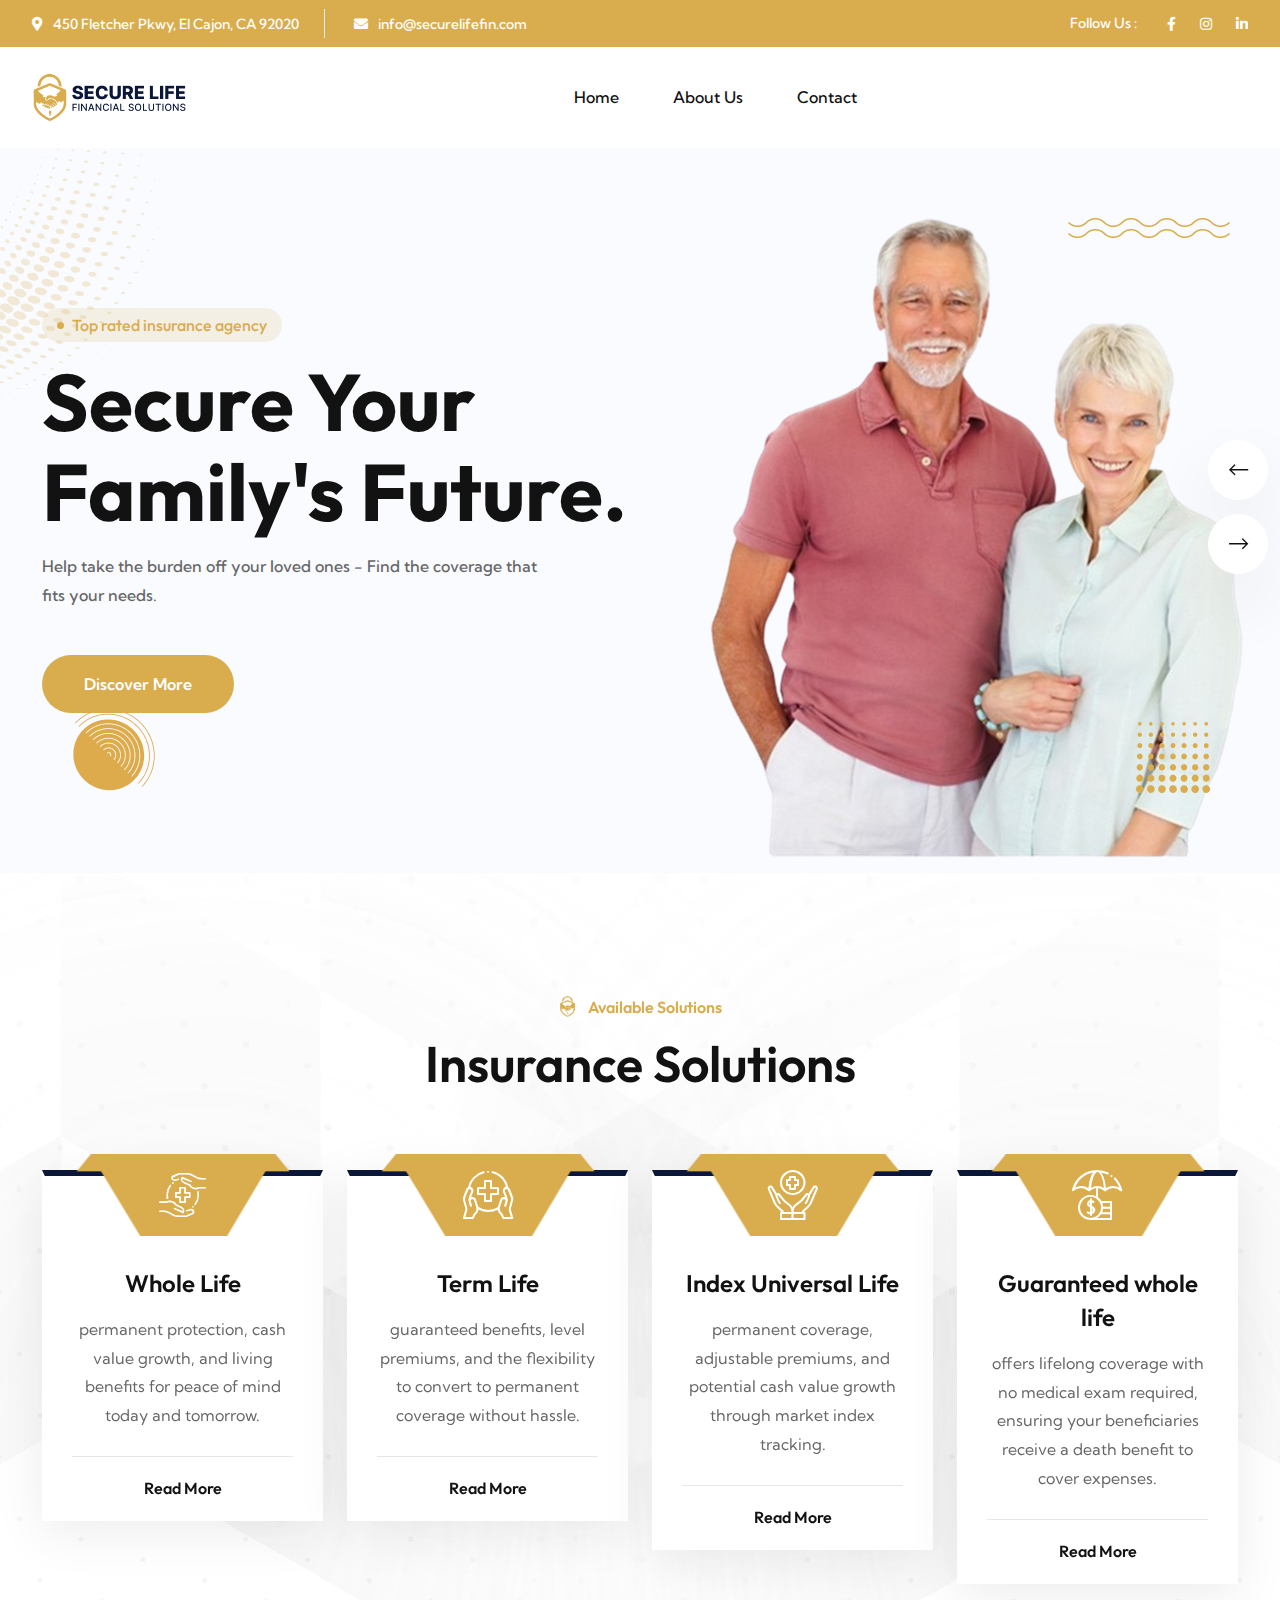
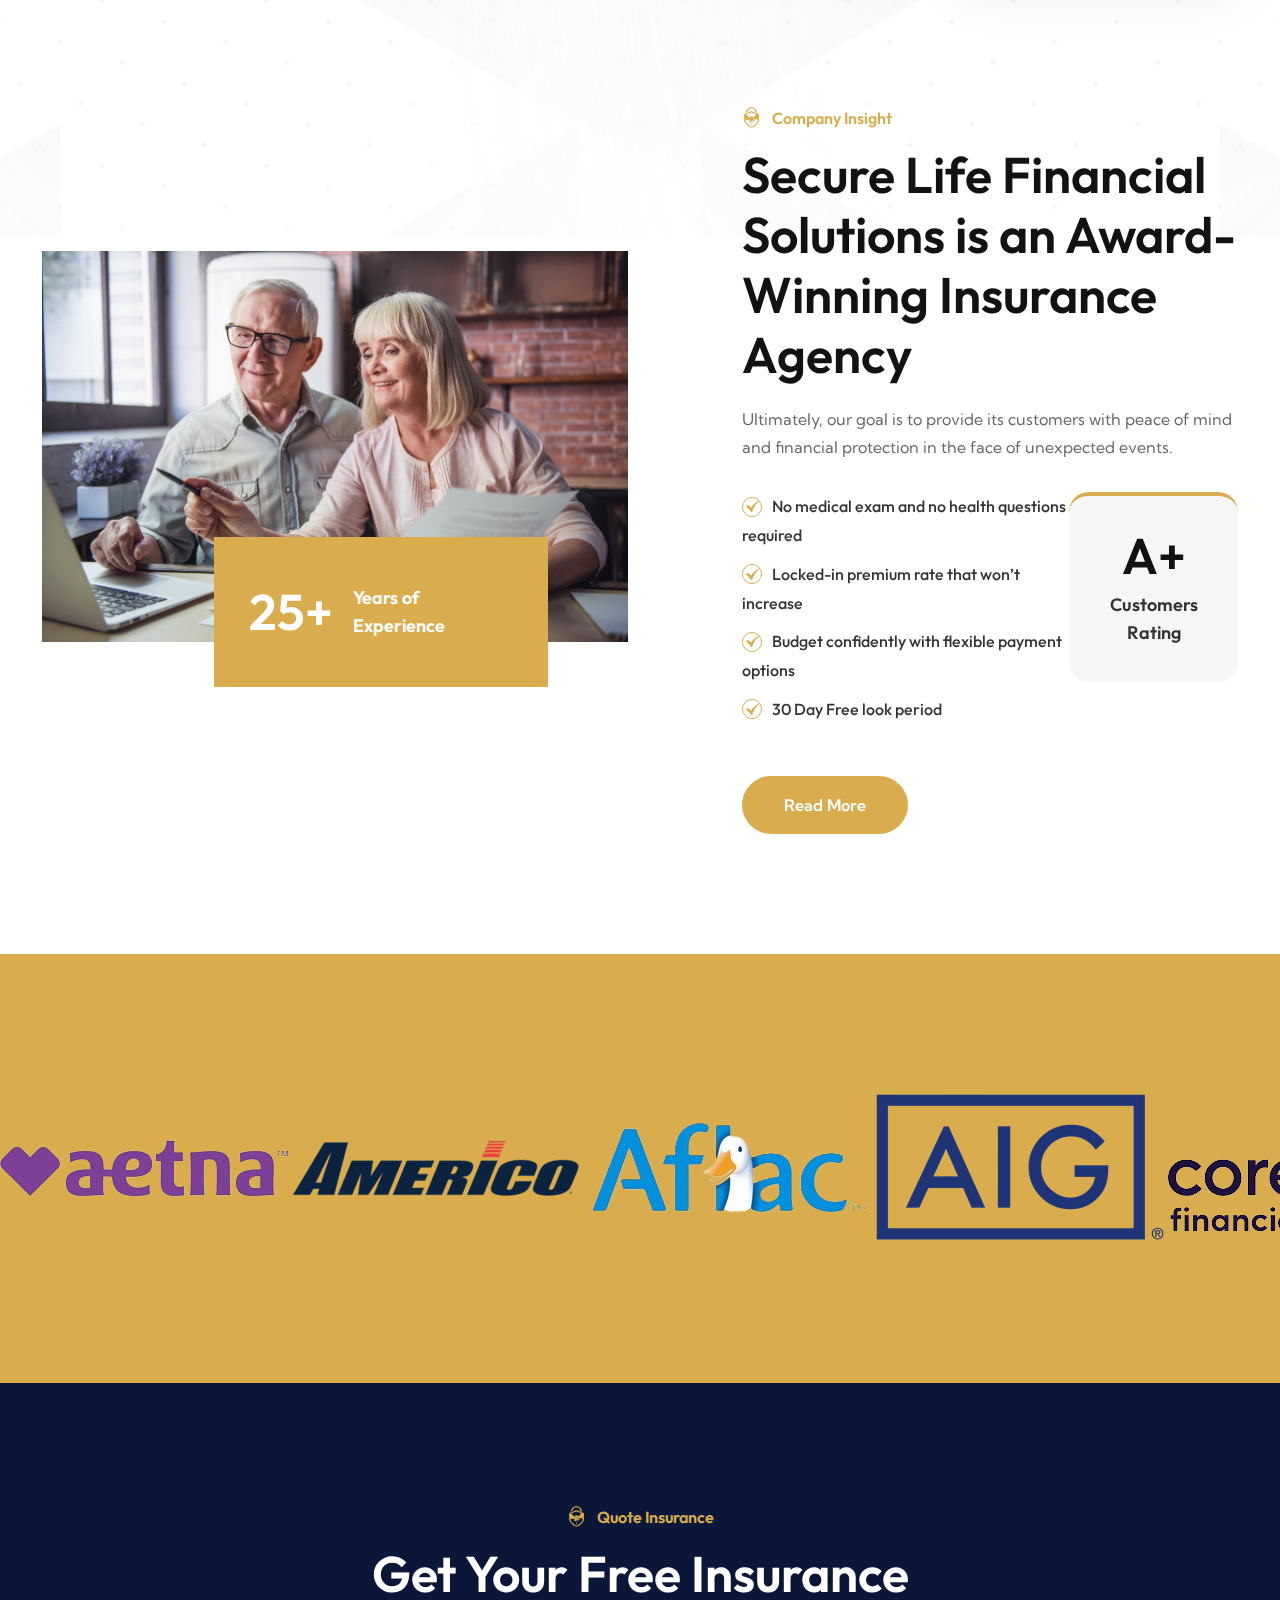
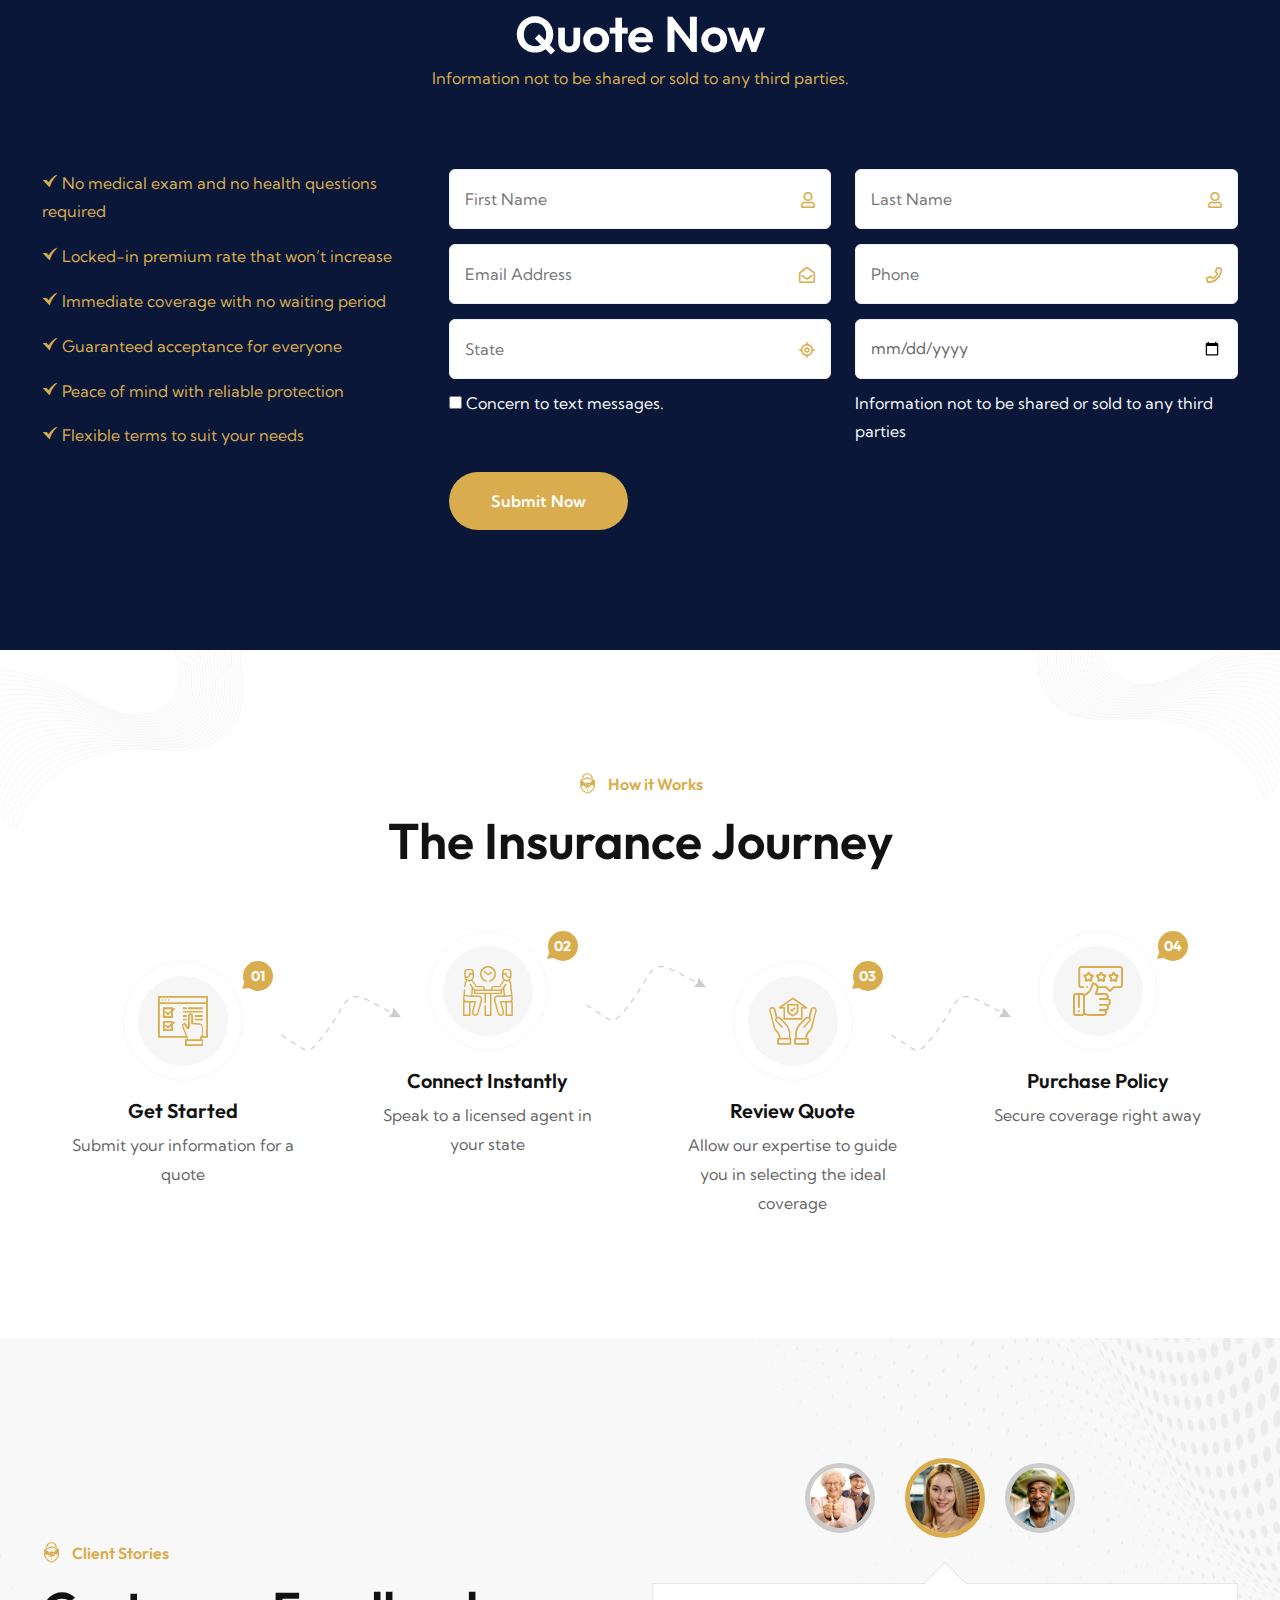
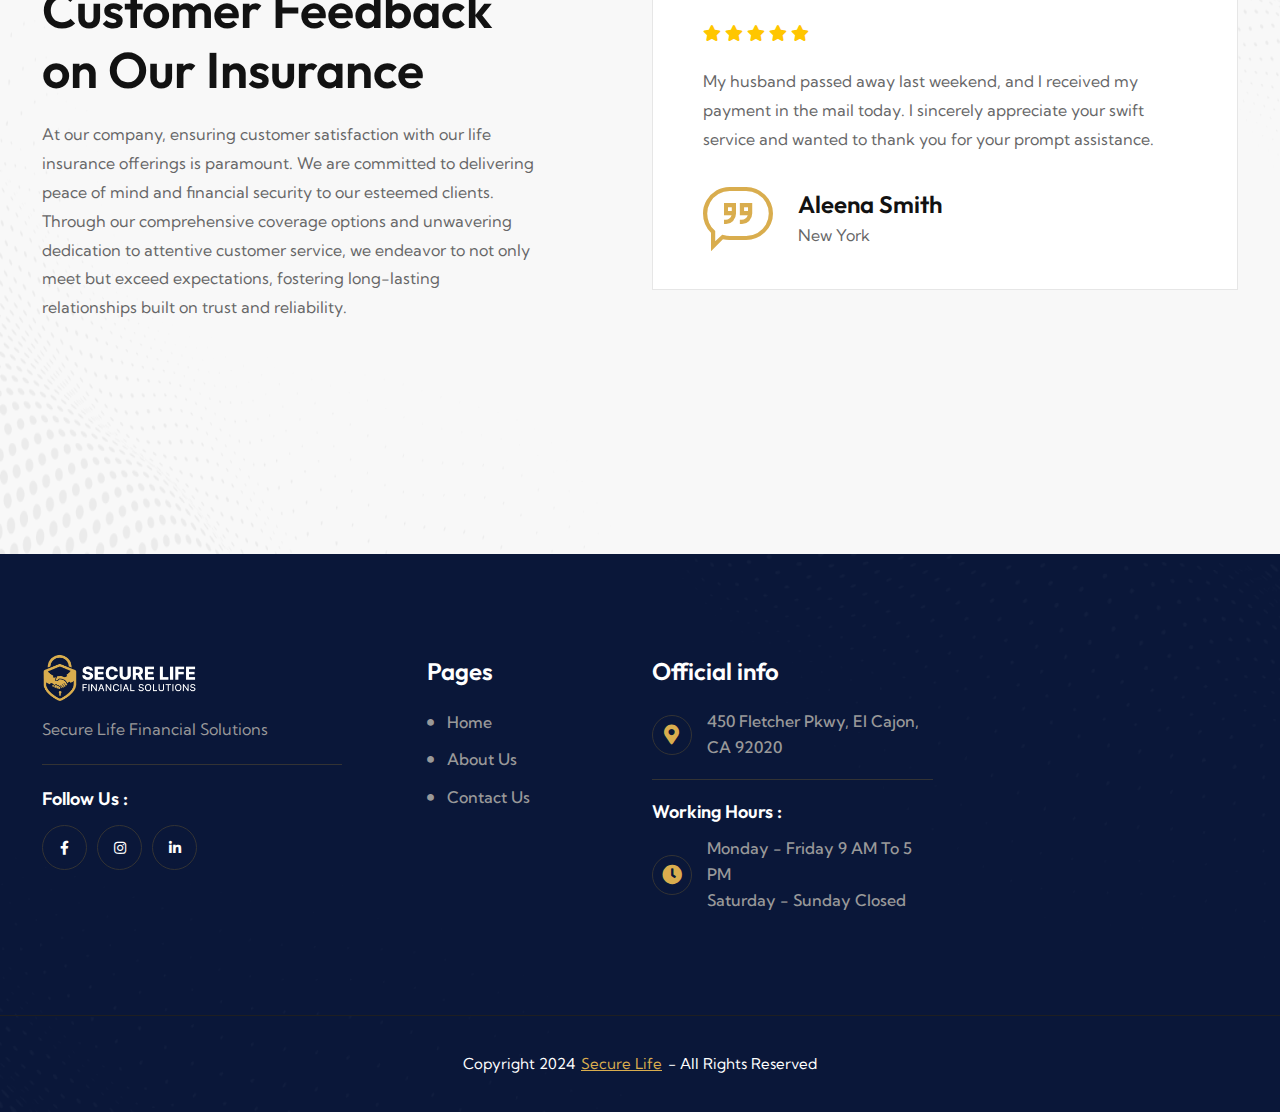
==== index.html @ 6f6eb75b "website" ====
<!DOCTYPE html>
<html lang="en">
<head>
	<!-- Start Meta -->
	<meta charset="UTF-8">
	<meta http-equiv="X-UA-Compatible" content="IE=edge">
	<meta name="description" content="Secure Life Financial Solutions">
	<meta name="keywords" content="Secure Life, Life, Insurance, Insurance Company, Organization, Secure, Senior, Life Care, Death, ">
	<meta name="author" content="mkhizersajjad">
	<meta name="viewport" content="width=device-width, initial-scale=1">
	<!-- Title of Site -->
	<title>Secure Life Financial Solutions</title>
	<!-- Favicons -->
	<link rel="icon" type="image/png" href="assets/img/favivon.ico">
	<!-- Bootstrap CSS -->
	<link rel="stylesheet" href="assets/css/bootstrap.min.css">
	<!-- Font Awesome CSS -->
	<link rel="stylesheet" href="assets/css/all.css">
	<!-- Animate CSS -->
	<link rel="stylesheet" href="assets/css/animate.css">
	<!-- Flaticon -->
	<link rel="stylesheet" href="assets/font/flaticon.css">	
	<!-- Swiper Bundle CSS -->
	<link rel="stylesheet" href="assets/css/swiper-bundle.min.css">
	<!-- Magnific Popup CSS -->
	<link rel="stylesheet" href="assets/css/magnific-popup.css">
	<!-- Mean Menu CSS -->
	<link rel="stylesheet" href="assets/css/meanmenu.min.css">
	<!-- Custom CSS -->
	<link rel="stylesheet" href="assets/sass/style.css"> 
	 <!-- Bootstrap CSS -->
</head>

<body>
	<!-- Top Bar Area Start -->
	<div class="top__bar-two">
		<div class="custom__container">
			<div class="row">
				<div class="col-lg-8">
					<div class="top__bar-two-left lg-t-center">
						<ul>
							<li><a href="#" target="_blank"><i class="fas fa-map-marker-alt"></i>450 Fletcher Pkwy, El Cajon, CA 92020</a></li>							
							<li><a href="mailto:info@securelifefin.com"><i class="fas fa-envelope"></i>info@securelifefin.com</a></li>
						</ul>
					</div>
				</div>
				<div class="col-lg-4">
					<div class="top__bar-two-right">
						<h6>Follow Us :</h6>
						<div class="top__bar-two-right-social">
							<ul>
								<li><a href="#" target="_blank"><i class="fab fa-facebook-f"></i><span>Facebook</span></a></li>
								<li><a href="#" target="_blank"><i class="fab fa-instagram"></i><span>Instagram</span></a></li>
								<li><a href="#" target="_blank"><i class="fab fa-linkedin-in"></i><span>LinkedIn</span></a></li>
							</ul>
						</div>
					</div>
				</div>
			</div>
		</div>
	</div>
	<!-- Top Bar Area End -->
	<!-- Header Area Start -->
	<div class="header__area two header__sticky">
        <div class="custom__container">
            <div class="header__area-menubar p-relative">
                <div class="header__area-menubar-left">
                    <div class="header__area-menubar-left-logo two">
                        <a href="index.html"><img class="dark-n" src="assets/img/logo.png" alt="Logo-image"><img class="light-n" src="assets/img/logo.png" alt="Logo-image"></a>
						<!-- <span style="font-size: 24px; font-weight: bold;">Secure Life Financial Solutions</span> -->
                    </div>
                </div>
				<div class="header__area-menubar-center">
                    <div class="header__area-menubar-center-menu two menu-responsive" style="display: block;">						
                        <ul id="mobilemenu">
							<!-- <li class="menu-item menus"><a href="index.html">Home</a></li> -->
							<li class="menu-item home active"><a href="index.html">Home</a></li>
                            <li class=""><a href="about.html">About Us</a></li>
                            <li class=""><a href="contact.html">Contact</a></li>
                        </ul>
                    </div>
				</div>
                <div class="header__area-menubar-right">
					<!-- <div class="header__area-menubar-right-search two">
						<div class="search">	
							<span class="header__area-menubar-right-search-icon open"><i class="fal fa-search"></i></span>
						</div>
						<div class="header__area-menubar-right-search-box">
							<form>
								<input type="search" placeholder="Search Here.....">
								<button type="submit"><i class="fal fa-search"></i>
								</button>
							</form> 
							<span class="header__area-menubar-right-search-box-icon"><i class="fal fa-times"></i></span>
						</div>
					</div>
					<div class="header__area-menubar-right-sidebar">
						<div class="header__area-menubar-right-sidebar-popup-icon"><i class="flaticon-dots-menu"></i></div>
					</div> -->
					<div class="header__area-menubar-right-btn">						
						<a class="btn-two" href="contact.html">Contact now</a>
					</div>
					<div class="header__area-menubar-right-responsive-menu menu__bar">
						<i class="flaticon-dots-menu"></i>
					</div>
                       <!-- sidebar Menu Start -->
					<div class="header__area-menubar-right-sidebar-popup two">
						<div class="sidebar-close-btn"><i class="fal fa-times"></i></div>
						<div class="header__area-menubar-right-sidebar-popup-logo">
							<a href="index.html"> <img src="assets/img/logo.png" alt="Logo-image"> </a>
						</div>
						<p>The insurance company assumes the financial risk of covering these events in exchange for the premiums paid by the policyholder. There are many different types of insurance,</p>
						<div class="header__area-menubar-right-sidebar-popup-contact">
							<h4 class="mb-30">Get In Touch</h4>
							<div class="header__area-menubar-right-sidebar-popup-contact-item">
								<div class="header__area-menubar-right-sidebar-popup-contact-item-icon">
									<i class="fal fa-phone-alt icon-animation"></i>
								</div>
								<div class="header__area-menubar-right-sidebar-popup-contact-item-content">
									<span>Call Now</span>
									<h6><a href="tel:+125(895)658568">(858) 952-5479</a></h6>
								</div>
							</div>
							<div class="header__area-menubar-right-sidebar-popup-contact-item">
								<div class="header__area-menubar-right-sidebar-popup-contact-item-icon">
									<i class="fal fa-envelope"></i>
								</div>
								<div class="header__area-menubar-right-sidebar-popup-contact-item-content">
									<span>Quick Email</span>
									<h6><a href="mailto:info.help@gmail.com">info.help@gmail.com</a></h6>
								</div>
							</div>
							<div class="header__area-menubar-right-sidebar-popup-contact-item">
								<div class="header__area-menubar-right-sidebar-popup-contact-item-icon">
									<i class="fal fa-map-marker-alt"></i>
								</div>
								<div class="header__area-menubar-right-sidebar-popup-contact-item-content">
									<span>Office Address</span>
									<h6><a href="#" target="_blank">450 Fletcher Pkwy, El Cajon, CA 92020</a></h6>
								</div>
							</div>
						</div>
						<div class="header__area-menubar-right-sidebar-popup-social">
							<ul>
								<li><a href="#" target="_blank"><i class="fab fa-facebook-f"></i></a></li>
								<li><a href="#" target="_blank"><i class="fab fa-twitter"></i></a></li>
								<li><a href="#" target="_blank"><i class="fab fa-behance"></i></a></li>
								<li><a href="#" target="_blank"><i class="fab fa-linkedin-in"></i></a></li>
							</ul>							
						</div>
					</div>
					<div class="sidebar-overlay"></div>
					<!-- sidebar Menu Start -->										
                </div>
            </div>
			<div class="menu__bar-popup two">
				<div class="menu__bar-popup-close"><i class="fal fa-times"></i></div>
				<div class="menu__bar-popup-left">
					<div class="menu__bar-popup-left-logo">
						<a href="index.html"><img src="assets/img/logo-footer.png" alt="logo-image"></a>
						<div class="responsive-menu"></div>
					</div>
					<div class="menu__bar-popup-left-social">
						<h6>Follow Us</h6>
						<ul>
							<li><a href="#" target="_blank"><i class="fab fa-facebook-f"></i></a></li>
							<li><a href="#" target="_blank"><i class="fab fa-instagram"></i></a></li>
							<li><a href="#" target="_blank"><i class="fab fa-linkedin-in"></i></a></li>
						</ul>						
					</div>
				</div>
				<div class="menu__bar-popup-right">
					<div class="menu__bar-popup-right-search">
						<form>
							<input type="search" placeholder="Search Here....." required>
							<button type="submit"><i class="fal fa-search"></i>
							</button>
						</form>
					</div>
					<div class="menu__bar-popup-right-contact">
						<h4>Get In Touch</h4>
						<div class="menu__bar-popup-right-contact-item">
							<div class="menu__bar-popup-right-contact-item-info">
								<span>Call Now</span>
								<h6><a href="tel:+125(895)658568">(858) 952-5479</a></h6>
							</div>
						</div>
						<div class="menu__bar-popup-right-contact-item">
							<div class="menu__bar-popup-right-contact-item-info">
								<span>Quick Email</span>
								<h6><a href="mailto:info.help@gmail.com">info.help@gmail.com</a></h6>
							</div>
						</div>
						<div class="menu__bar-popup-right-contact-item">
							<div class="menu__bar-popup-right-contact-item-info">
								<span>Office Address</span>
								<h6><a href="#" target="_blank">450 Fletcher Pkwy, El Cajon, CA 92020</a></h6>
							</div>
						</div>
					</div>
				</div>			
			</div>
        </div>
    </div>    
	<!-- Header Area End -->
	<!-- Banner Area Start -->
	<div class="banner__two">
		<div class="banner__two-shape">
			<img class="banner__two-shape-one" src="assets/img/shape/banner-2.png" alt="banner-shape">
			<img class="banner__two-shape-two left-right-animate" src="assets/img/shape/banner-3.png" alt="banner-shape">
			<img class="banner__two-shape-three" src="assets/img/shape/banners-2.png" alt="banner-shape">
			<img class="banner__two-shape-four" src="assets/img/shape/banners-3.png" alt="banner-shape">
		</div>
		<div class="swiper banner-slider">
			<div class="swiper-wrapper">
				<div class="swiper-slide">
					<div class="banner__two-bg">
						<div class="container">
							<div class="row">
								<div class="col-xl-7 col-lg-8">
									<div class="banner__two-content">
										<span data-animation="fadeInLeft" data-delay=".3s">Top rated insurance agency</span>
										<h1 data-animation="fadeInLeft" data-delay=".6s">Secure Your Family's Future.</h1>
										<p data-animation="fadeInLeft" data-delay=".9s">Help take the burden off your loved ones - Find the coverage that fits your needs.</p>									
										<div class="banner__two-content-button" data-animation="fadeInLeft" data-delay="1s">
											<a class="btn-two" href="#">Discover More</a>
											<!-- <div class="banner__two-content-button-video video-pulse">
												<a class="video-popup" href="https://youtu.be/ZMuA2uyIcqM"><i class="fas fa-play"></i></a>										
											</div> -->
										</div>
									</div>
								</div>
								<div class="col-xl-5 col-lg-4">
									<div class="banner__two-right" data-animation="fadeInRight" data-delay="1.4s">
										<img src="assets/img/banner/banner-2.png" alt="banner-image">
									</div>
								</div>
							</div>
						</div>
					</div>
				</div>
				<div class="swiper-slide">
					<div class="banner__two-bg">
						<div class="container">
							<div class="row">
								<div class="col-xl-7 col-lg-8">
									<div class="banner__two-content">
										<span data-animation="fadeInLeft" data-delay=".3s">Insure peace of mind</span>
										<h1 data-animation="fadeInLeft" data-delay=".6s">Get Reliable Insurance.</h1>
										<p data-animation="fadeInLeft" data-delay=".9s">Get Reliable Life Insurance Tailored to Protect What Matters Most.</p>
										<div class="banner__two-content-button" data-animation="fadeInLeft" data-delay="1s">
											<a class="btn-two" href="">Discover More</a>
											<!-- <div class="banner__two-content-button-video video-pulse">
												<a class="video-popup" href="https://www.youtube.com/watch?v=SZEflIVnhH8"><i class="fas fa-play"></i></a>										
											</div> -->
										</div>
									</div>
								</div>
								<div class="col-xl-5 col-lg-4">
									<div class="banner__two-right" data-animation="fadeInRight" data-delay="1.4s">
										<img src="assets/img/banner/banner-3.png" alt="banner-image">
									</div>
								</div>
							</div>
						</div>
					</div>
				</div>
			</div>
		</div>
		<div class="banner__two-arrow">
			<div class="banner__two-arrow-prev swiper-button-prev"><i class="fal fa-long-arrow-left"></i></div>
			<div class="banner__two-arrow-next swiper-button-next"><i class="fal fa-long-arrow-right"></i></div>
		</div>
	</div>
	<!-- Banner Area End -->
	<!-- Services Area Start -->
	<div class="services__two section-padding">
		<img class="services__two-shape-one dark-n" src="assets/img/shape/services-3.html" alt="services-shape">
		<img class="services__two-shape-two dark-n" src="assets/img/shape/services-2.html" alt="services-shape">
		<div class="container">
			<div class="row mb-30">
				<div class="col-xl-12">
					<div class="services__two-title">
						<span class="subtitle-two">Available Solutions</span>
						<h2>Insurance Solutions</h2>
					</div>
				</div>
			</div>
			<div class="row">
				<div class="col-xl-3 col-lg-4 col-md-6">
					<div class="services__two-item">
						<div class="services__two-item-icon">
							<i class="flaticon-protection"></i>
						</div>
						<div class="services__two-item-content">
							<h4><a href="#">Whole Life</a></h4>
							<p>permanent protection, cash value growth, and living benefits for peace of mind today and tomorrow.</p>
						</div>
						<div class="services__two-item-btn">
							<a href="#" data-toggle="modal" data-target="#wholeLife">Read More</a>
						</div>
					</div>
				</div>
				<div class="col-xl-3 col-lg-4 col-md-6">
					<div class="services__two-item">
						<div class="services__two-item-icon">
							<i class="flaticon-healthcare"></i>
						</div>
						<div class="services__two-item-content">
							<h4><a href="#">Term Life</a></h4>
							<p>guaranteed benefits, level premiums, and the flexibility to convert to permanent coverage without hassle.</p>
						</div>
						<div class="services__two-item-btn">
							<a href="#" data-toggle="modal" data-target="#termLife">Read More</a>
						</div>
					</div>
				</div>
				<div class="col-xl-3 col-lg-4 col-md-6">
					<div class="services__two-item">
						<div class="services__two-item-icon">
							<i class="flaticon-health"></i>
						</div>
						<div class="services__two-item-content">
							<h4><a href="#">Index Universal Life</a></h4>
							<p>permanent coverage, adjustable premiums, and potential cash value growth through market index tracking.</p>
						</div>
						<div class="services__two-item-btn">
							<a href="#" data-toggle="modal" data-target="#universalLife">Read More</a>
						</div>
					</div>
				</div>
				<div class="col-xl-3 col-lg-4 col-md-6">
					<div class="services__two-item">
						<div class="services__two-item-icon">
							<i class="flaticon-insurance"></i>
						</div>
						<div class="services__two-item-content">
							<h4><a href="#">Guaranteed whole life</a></h4>
							<p>offers lifelong coverage with no medical exam required, ensuring your beneficiaries receive a death benefit to cover expenses.</p>
						</div>
						<div class="services__two-item-btn">
							<a href="#" data-toggle="modal" data-target="#guaranteedWholeLife">Read More</a>
						</div>
					</div>
				</div>
			</div>
		</div>
	</div>
	<!-- Services Area End -->
	<!-- About Area Start -->
	<div class="about__one section-padding pt-0">
		<div class="container">
			<div class="row align-items-center">
				<div class="col-xl-6 col-lg-6 lg-mb-30">
					<div class="about__one-left">
						<div class="about__one-left-image">
							<div class="image-overlay dark__image">
								<img src="assets/img/about/service.jpg" alt="about-image">
							</div>
							<div class="about__one-left-image-experience">
								<h2><span class="counter">25</span>+</h2>
								<h6>Years of Experience</h6>
							</div>
						</div>
					</div>
				</div>
				<div class="col-xl-6 col-lg-6">
					<div class="about__one-right">
						<div class="about__one-right-title">
							<span class="subtitle-two">Company Insight</span>
							<h2>Secure Life Financial Solutions is an Award-Winning Insurance Agency</h2>
							<p>Ultimately, our goal is to provide its customers with peace of mind and financial protection in the face of unexpected events.</p>
						</div>
						<div class="about__one-right-bottom">
							<div class="about__one-right-bottom-list">
								<p><i class="flaticon-check-mark"></i>No medical exam and no health questions required</p>
								<p><i class="flaticon-check-mark"></i>Locked-in premium rate that won’t increase</p>
								<p><i class="flaticon-check-mark"></i>Budget confidently with flexible payment options</p>
								<p><i class="flaticon-check-mark"></i>30 Day Free look period</p>
								<a class="btn-two" href="about.html">Read more</a>
							</div>
							<div class="about__one-right-bottom-award">
								<h2>
									A+
									<!-- <span class="counter">194</span> -->
								</h2>
								<h6>Customers Rating</h6>
							</div>
						</div>
					</div>
				</div>
			</div>
		</div>
	</div>
	<!-- About Area End -->	
	<!-- Partner Area End -->
	<div class="text__slider section-padding">
		<div class="text-slide">
			<div class="sliders scroll">
				<ul>
					<li><img src="assets/img/partners/1.png"></li>
					<li><img src="assets/img/partners/2.png"></li>
					<li><img src="assets/img/partners/3.png"></li>
					<li><img src="assets/img/partners/4.png"></li>
					<li><img src="assets/img/partners/5.png"></li>
					<li><img src="assets/img/partners/6.png"></li>
					<li><img src="assets/img/partners/7.png"></li>
					<li><img src="assets/img/partners/8.png"></li>
					<li><img src="assets/img/partners/9.png"></li>
					<li><img src="assets/img/partners/10.png"></li>
					<li><img src="assets/img/partners/11.png"></li>
					<li><img src="assets/img/partners/12.png"></li>
					<li><img src="assets/img/partners/13.png"></li>
					<li><img src="assets/img/partners/14.png"></li>
					<li><img src="assets/img/partners/15.png"></li>
					<li><img src="assets/img/partners/16.png"></li>
					<li><img src="assets/img/partners/17.png"></li>
					<li><img src="assets/img/partners/18.png"></li>
				</ul>
			</div>
		</div>
	</div>
	<!-- Partner Area Start -->
	<!-- Quote Area Start -->
	<div class="quote__area section-padding">
		<img class="quote__area-shape-one" src="assets/img/shape/quote-1.html" alt="quote-shape">
		<img class="quote__area-shape-two" src="assets/img/shape/quote-2.html" alt="quote-shape">
		<div class="container">
			<div class="row mb-60">
				<div class="col-xl-12">
					<div class="quote__area-title t-center">
						<span class="subtitle-two">Quote Insurance</span>
						<h2>Get Your Free Insurance Quote Now</h2>
						<p style="color: #D9AD4E;">Information not to be shared or sold to any third parties.</p>
					</div>
				</div>
			</div>
			<div class="row">
				<div class="col-xl-4 col-lg-5 lg-mb-30">
					<div class="" style="color: #D9AD4E;">
						<ul class="nav">
							<p><i class="flaticon-check-mark"></i> No medical exam and no health questions required</p>
							<p><i class="flaticon-check-mark"></i> Locked-in premium rate that won’t increase</p>
							<p><i class="flaticon-check-mark"></i> Immediate coverage with no waiting period</p>
							<p><i class="flaticon-check-mark"></i> Guaranteed acceptance for everyone</p>
							<p><i class="flaticon-check-mark"></i> Peace of mind with reliable protection</p>
							<p><i class="flaticon-check-mark"></i> Flexible terms to suit your needs</p>
						</ul>	
					</div>					
				</div>
				<div class="col-xl-8 col-lg-7">
					<div class="tab-content">
						<div class="tab-pane fade" >
							<div class="quote__area-right-form">
								<form action="#">
									<div class="row">
										<div class="col-md-6 mb-30">
											<div class="contact-item">
												<span class="fal fa-user"></span>
												<input type="text" name="name" placeholder="First Name" required="required">
											</div>
										</div>
										<div class="col-md-6 mb-30">
											<div class="contact-item">
												<span class="fal fa-user"></span>
												<input type="text" name="name" placeholder="Last Name" required="required">
											</div>
										</div>
										<div class="col-md-6 md-mb-30">
											<div class="contact-item">
												<span class="far fa-envelope-open"></span>
												<input type="email" name="email" placeholder="Email Address" required="required">											
											</div>
										</div>
										<div class="col-md-6 md-mb-30">
											<div class="contact-item">
												<span class="far fa-phone"></span>
												<input type="phone" name="phone" placeholder="Phone" required="required">											
											</div>
										</div>
										<div class="col-md-12 mb-30">
											<div class="contact-item">
												<span class="fal fa-book"></span>
												<input type="text" name="subject" value="Home Insurance" placeholder="Subject" required="required">
											</div>
										</div>
										<div class="col-md-12 mb-30">
											<div class="contact-item">
												<span class="far fa-comments"></span>
												<textarea name="message" placeholder="Message"></textarea>
											</div>
										</div>
										<div class="col-lg-12 mb-10">
											<div class="row">
												<div class="col-md-6">
													<label class="space"><input type="checkbox"><span> Consent to text messages.</span></label>
												</div>
												<div class="col-md-6">
													<a href="" class="mb-10">Information not to be shared or sold to any third parties</a>
												</div>
											</div>
										</div>
										<div class="col-md-12">
											<div class="">
												<button class="btn-two" type="submit">Submit Now</button>
											</div>
										</div>
									</div>
								</form>
							</div>
						</div>
						<div class="tab-pane fade show active" id="life">
							<div class="">
								<form action="#">
									<div class="row">
										<div class="col-md-6 mb-15">
											<div class="contact-item">
												<span class="fal fa-user"></span>
												<input type="text" name="name" placeholder="First Name" required="required">
											</div>
										</div>
										<div class="col-md-6 mb-15">
											<div class="contact-item">
												<span class="fal fa-user"></span>
												<input type="text" name="name" placeholder="Last Name" required="required">
											</div>
										</div>
										<div class="col-md-6 mb-15">
											<div class="contact-item">
												<span class="far fa-envelope-open"></span>
												<input type="email" name="email" placeholder="Email Address" required="required">
											</div>
										</div>
										<div class="col-md-6 mb-15">
											<div class="contact-item">
												<span class="far fa-phone"></span>
												<input type="text" name="name" placeholder="Phone" required="required">
											</div>
										</div>
										<div class="col-md-6 mb-10">
											<div class="contact-item">
												<span class="fal fa-location"></span>
												<input type="text" name="name" placeholder="State" required="required">
											</div>
										</div>
										<div class="col-md-6 mb-10">
											<div class="contact-item">
												<!-- <span class="far fa-envelope-open"></span> -->
												<input type="date" name="dob" placeholder="Date Of Birth" required="required">
											</div>
										</div>		
										<div class="col-lg-12 mb-10">
											<div class="row">
												<div class="col-md-6">
													<label class="space text-light"><input type="checkbox"><span> Concern to text messages.</span></label>
												</div>
												<div class="col-md-6">
													<p class="mb-10v text-light">Information not to be shared or sold to any third parties</p>
												</div>
											</div>
										</div>
										<div class="col-md-12">
											<div class="quote__area-right-form-item">
												<button class="btn-two" type="submit">Submit Now</button>
											</div>
										</div>
									</div>
								</form>
							</div>
						</div>
						<div class="tab-pane fade" id="car">
							<div class="quote__area-right-form">
								<form action="#">
									<div class="row">
										<div class="col-md-6 mb-30">
											<div class="quote__area-right-form-item contact-item">
												<span class="fal fa-user"></span>
												<input type="text" name="name" placeholder="Full Name" required="required">
											</div>
										</div>
										<div class="col-md-6 md-mb-30">
											<div class="quote__area-right-form-item contact-item">
												<span class="far fa-envelope-open"></span>
												<input type="email" name="email" placeholder="Email Address" required="required">											
											</div>
										</div>
										<div class="col-md-12 mb-30">
											<div class="quote__area-right-form-item contact-item">
												<span class="fal fa-book"></span>
												<input type="text" name="subject" value="Car Insurance" required="required">
											</div>
										</div>
										<div class="col-md-12 mb-30">
											<div class="quote__area-right-form-item contact-item">
												<span class="far fa-comments"></span>
												<textarea name="message" placeholder="Message"></textarea>
											</div>
										</div>
										<div class="col-md-12">
											<div class="quote__area-right-form-item">
												<button class="btn-two" type="submit">Submit Now</button>
											</div>
										</div>
									</div>
								</form>
							</div>
						</div>
						<div class="tab-pane fade" id="health">
							<div class="quote__area-right-form">
								<form action="#">
									<div class="row">
										<div class="col-md-6 mb-30">
											<div class="quote__area-right-form-item contact-item">
												<span class="fal fa-user"></span>
												<input type="text" name="name" placeholder="Full Name" required="required">
											</div>
										</div>
										<div class="col-md-6 md-mb-30">
											<div class="quote__area-right-form-item contact-item">
												<span class="far fa-envelope-open"></span>
												<input type="email" name="email" placeholder="Email Address" required="required">											
											</div>
										</div>
										<div class="col-md-12 mb-30">
											<div class="quote__area-right-form-item contact-item">
												<span class="fal fa-book"></span>
												<input type="text" name="subject" value="Health Insurance" required="required">
											</div>
										</div>
										<div class="col-md-12 mb-30">
											<div class="quote__area-right-form-item contact-item">
												<span class="far fa-comments"></span>
												<textarea name="message" placeholder="Message"></textarea>
											</div>
										</div>
										<div class="col-md-12">
											<div class="quote__area-right-form-item">
												<button class="btn-two" type="submit">Submit Now</button>
											</div>
										</div>
									</div>
								</form>
							</div>
						</div>
						<div class="tab-pane fade" id="business">
							<div class="quote__area-right-form">
								<form action="#">
									<div class="row">
										<div class="col-md-6 mb-30">
											<div class="quote__area-right-form-item contact-item">
												<span class="fal fa-user"></span>
												<input type="text" name="name" placeholder="Full Name" required="required">
											</div>
										</div>
										<div class="col-md-6 md-mb-30">
											<div class="quote__area-right-form-item contact-item">
												<span class="far fa-envelope-open"></span>
												<input type="email" name="email" placeholder="Email Address" required="required">											
											</div>
										</div>
										<div class="col-md-12 mb-30">
											<div class="quote__area-right-form-item contact-item">
												<span class="fal fa-book"></span>
												<input type="text" name="subject" value="Business Insurance" required="required">
											</div>
										</div>
										<div class="col-md-12 mb-30">
											<div class="quote__area-right-form-item contact-item">
												<span class="far fa-comments"></span>
												<textarea name="message" placeholder="Message"></textarea>
											</div>
										</div>
										<div class="col-md-12">
											<div class="quote__area-right-form-item">
												<button class="btn-two" type="submit">Submit Now</button>
											</div>
										</div>
									</div>
								</form>
							</div>
						</div>
					</div>
				</div>
			</div>
		</div>
	</div>
	<!-- Quote Area End -->
	<!-- Work Area Start -->
	<div class="work__area section-padding">
		<img class="work__area-shape" src="assets/img/shape/work.html" alt="work-shape">
		<div class="container">
			<div class="row mb-60">
				<div class="col-xl-12">
					<div class="work__area-title t-center">
						<span class="subtitle-two">How it Works</span>
						<h2>The Insurance Journey</h2>
					</div>
				</div>
			</div>
			<div class="row work-n">
				<div class="col-xl-3 col-lg-4 col-md-6">
					<div class="work__area-item">
						<div class="work__area-item-icon">
							<i class="flaticon-select"></i>
							<span>01</span>
						</div>
						<div class="work__area-item-content">
							<h5>Get Started</h5>
							<p>Submit your information for a quote</p>
						</div>
					</div>
				</div>
				<div class="col-xl-3 col-lg-4 col-md-6">
					<div class="work__area-item">
						<div class="work__area-item-icon">
							<i class="flaticon-meeting"></i>
							<span>02</span>
						</div>
						<div class="work__area-item-content">
							<h5>Connect Instantly</h5>
							<p>Speak to a licensed agent in your state</p>
						</div>
					</div>
				</div>
				<div class="col-xl-3 col-lg-4 col-md-6">
					<div class="work__area-item">
						<div class="work__area-item-icon">
							<i class="flaticon-house"></i>
							<span>03</span>
						</div>
						<div class="work__area-item-content">
							<h5>Review Quote</h5>
							<p>Allow our expertise to guide you in selecting the ideal coverage</p>
						</div>
					</div>
				</div>
				<div class="col-xl-3 col-lg-4 col-md-6">
					<div class="work__area-item">
						<div class="work__area-item-icon">
							<i class="flaticon-review"></i>
							<span>04</span>
						</div>
						<div class="work__area-item-content">
							<h5>Purchase Policy</h5>
							<p>Secure coverage right away</p>
						</div>
					</div>
				</div>
			</div>
		</div>
	</div>
	<!-- Work Area End -->
	<!-- Portfolio Area Start -->
	<!-- <div class="portfolio__one">
		<div class="container-fluid">
			<div class="row">
				<div class="col-xl-12">
					<div class="swiper portfolio__one-slider">
						<div class="swiper-wrapper">
							<div class="portfolio__one-item swiper-slide">
								<img src="assets/img/portfolio/property-insurance-2.html" alt="property-insurance">
								<div class="portfolio__one-item-content">
									<div class="portfolio__one-item-content-left">
										<a href="project-single.html"><i class="flaticon-arrows"></i></a>
									</div>
									<div class="portfolio__one-item-content-right">
										<span>Property Coverage</span>
										<h4><a href="project-single.html">Property Insurance</a></h4>
									</div>
								</div>
							</div>
							<div class="portfolio__one-item swiper-slide">
								<img src="assets/img/portfolio/travel-insurance.html" alt="travel-insurance">
								<div class="portfolio__one-item-content">
									<div class="portfolio__one-item-content-left">
										<a href="project-single.html"><i class="flaticon-arrows"></i></a>
									</div>
									<div class="portfolio__one-item-content-right">
										<span>Travel Coverage</span>
										<h4><a href="project-single.html">Travel Insurance</a></h4>
									</div>
								</div>
							</div>
							<div class="portfolio__one-item swiper-slide">
								<img src="assets/img/portfolio/pet-insurance.jpg" alt="pet-insurance">
								<div class="portfolio__one-item-content">
									<div class="portfolio__one-item-content-left">
										<a href="project-single.html"><i class="flaticon-arrows"></i></a>
									</div>
									<div class="portfolio__one-item-content-right">
										<span>Pet Coverage</span>
										<h4><a href="project-single.html">Pet Insurance</a></h4>
									</div>
								</div>
							</div>
							<div class="portfolio__one-item swiper-slide">
								<img src="assets/img/portfolio/renters-insurance.jpg" alt="renters-insurance">
								<div class="portfolio__one-item-content">
									<div class="portfolio__one-item-content-left">
										<a href="project-single.html"><i class="flaticon-arrows"></i></a>
									</div>
									<div class="portfolio__one-item-content-right">
										<span>Renters Coverage</span>
										<h4><a href="project-single.html">Renters Insurance</a></h4>
									</div>
								</div>
							</div>
						</div>
					</div>
				</div>
			</div>
		</div>
	</div> -->
	<!-- Portfolio Area End -->
	<!-- Testimonials Area Start -->
	<div class="testimonial__one section-padding">
		<img class="testimonial__one-shape" src="assets/img/shape/testimonial-bg.png" alt="testimonial-shape">
		<div class="container">
			<div class="row align-items-center">
				<div class="col-xl-6 col-lg-6 lg-mb-30">
					<div class="testimonial__one-title">
						<span class="subtitle-two">Client Stories</span>
						<h2>Customer Feedback on Our Insurance</h2>
						<p>At our company, ensuring customer satisfaction with our life insurance offerings is paramount. We are committed to delivering peace of mind and financial security to our esteemed clients. Through our comprehensive coverage options and unwavering dedication to attentive customer service, we endeavor to not only meet but exceed expectations, fostering long-lasting relationships built on trust and reliability.</p>
						<!-- <h6>99.9% Customer Satisfaction based on <span>950+</span> Reviews and <span>56,530</span> Objective Resource<i class="fas fa-star"></i><i class="fas fa-star"></i><i class="fas fa-star"></i><i class="fas fa-star"></i><i class="fas fa-star"></i></h6>
						<a class="btn-two" href="#">See All Review</a> -->
					</div>
				</div>
				<div class="col-xl-6 col-lg-6">
					<div class="testimonial__one-right">
						<div class="testimonial__one-pagination swiper gallery-thumbs">
							<div class="swiper-wrapper">
								<div class="swiper-slide"><div class="testimonial__one-pagination-item swiper-slide-container">
									<img src="assets/img/avatar/avatar-11.jpg" alt="avatar-image">
								</div></div>
								<div class="swiper-slide"><div class="testimonial__one-pagination-item swiper-slide-container">
									<img src="assets/img/avatar/avatar-15.jpg" alt="avatar-image">
								</div></div>
								<div class="swiper-slide"><div class="testimonial__one-pagination-item swiper-slide-container">
									<img src="assets/img/avatar/avatar-14.jpg" alt="avatar-image">
								</div></div>
							</div>
						</div>
						<div class="swiper gallery-top">
							<div class="swiper-wrapper">
								<div class="swiper-slide"><div class="swiper-slide-container">
									<div class="testimonial__one-item">
										<div class="testimonial__one-item-review">
											<!-- <h5>Amazing Quality</h5> -->
											<div class="testimonial__one-item-review-rating">
												<i class="fas fa-star"></i>
												<i class="fas fa-star"></i>
												<i class="fas fa-star"></i>
												<i class="fas fa-star"></i>
												<i class="fas fa-star"></i>
											</div>
										</div>
										<p>My husband passed away last weekend, and I received my payment in the mail today. I sincerely appreciate your swift service and wanted to thank you for your prompt assistance.</p>
										<div class="testimonial__one-item-bottom">
											<i class="flaticon-quote-1"></i>
											<div class="testimonial__one-item-bottom-name">
												<h4>Aleena Smith</h4>
												<span>New York</span>
											</div>
										</div>
									</div>									
								</div></div>
								<div class="swiper-slide"><div class="swiper-slide-container">
									<div class="testimonial__one-item">
										<div class="testimonial__one-item-review">
											<h5>Design Quality</h5>
											<div class="testimonial__one-item-review-rating">
												<i class="fas fa-star"></i>
												<i class="fas fa-star"></i>
												<i class="fas fa-star"></i>
												<i class="fas fa-star"></i>
												<i class="fas fa-star"></i>
											</div>
										</div>
										<p>I am extremely pleased with the service provided by Secure Life. Your diligent efforts and unwavering support during my time of need were immensely appreciated. The compassion and efficiency demonstrated have made a lasting impression, and I will definitely choose this service again in the future. Thank you for being there when I needed it most.</p>
										<div class="testimonial__one-item-bottom">
											<i class="flaticon-quote-1"></i>
											<div class="testimonial__one-item-bottom-name">
												<h4>Jamal David</h4>
												<span>Chicago</span>
											</div>
										</div>
									</div>	
								</div></div>
								<div class="swiper-slide"><div class="swiper-slide-container">
									<div class="testimonial__one-item">
										<div class="testimonial__one-item-review">
											<!-- <h5>Amazing Quality</h5> -->
											<div class="testimonial__one-item-review-rating">
												<i class="fas fa-star"></i>
												<i class="fas fa-star"></i>
												<i class="fas fa-star"></i>
												<i class="fas fa-star"></i>
												<i class="fas fa-star"></i>
											</div>
										</div>
										<p>We are thrilled with the service provided by Secure Life. It has significantly reduced our stress and brought us peace of mind. The professionalism and efficiency of the team were outstanding, and we felt truly supported throughout the process. Thanks to Secure Life, we can now focus on what matters most without worrying about our future. We highly recommend their services to anyone seeking reliable and compassionate support.</p>
										<div class="testimonial__one-item-bottom">
											<i class="flaticon-quote-1"></i>
											<div class="testimonial__one-item-bottom-name">
												<h4>George and Beatrice Brown</h4>
												<span>Los Angeles</span>
											</div>
										</div>
									</div>	
								</div></div>
							</div>
						</div>	
					</div>				
				</div>
			</div>
		</div>
	</div>
	<!-- Testimonials Area End -->
	<!-- <div class="offer__area section-padding">
		<img class="offer__area-shape" src="assets/img/shape/offer-bg.png" alt="offer-shape">
		<div class="container">
			<div class="row align-items-center">
				<div class="col-xl-6 col-lg-6 lg-mb-30">
					<div class="offer__area-left">
						<div class="image-overlay dark__image">
							<img class="offer__area-left-one" src="assets/img/pages/offer-1.jpg" alt="offer-image">
						</div>						
						<div class="image-overlay two dark__image">
							<img src="assets/img/pages/offer-2.jpg" alt="offer-image">
						</div>						
					</div>
				</div>
				<div class="col-xl-6 col-lg-6">
					<div class="offer__area-right">
						<div class="offer__area-right-title">
							<span class="subtitle-two">What We Offer</span>
							<h2>Good Business Insurance Packages</h2>
							<p>This insurance covers damage to a business's physical property, such as the building, equipment, inventory, and other assets.</p>
						</div>
						<div class="offer__area-right-list">
							<div class="offer__area-right-list-item">
								<i class="flaticon-house"></i>
								<div class="offer__area-right-list-item-content">
									<h5>Online Insurance Quotes</h5>
									<p>Many websites offer insurance comparison tools that allow you to compare policies.</p>
								</div>
							</div>
							<div class="offer__area-right-list-item">
								<i class="flaticon-travel-insurance"></i>
								<div class="offer__area-right-list-item-content">
									<h5>Policy Review Service</h5>
									<p>The purpose of policy review is to assess the adequacy and appropriateness.</p>
								</div>
							</div>
						</div>
					</div>
				</div>
			</div>
		</div>
	</div> -->
	<!-- Blog Area Start -->
	<!-- <div class="blog__one section-padding">
		<div class="container">
			<div class="row mb-30">
				<div class="col-xl-12">
					<div class="blog__one-title t-center">
						<span class="subtitle-two">From the blog</span>
						<h2>News & Articles</h2>
					</div>
				</div>
			</div>
			<div class="row">
				<div class="col-xl-4 col-lg-6">
					<div class="blog__one-item">
						<div class="blog__one-item-image">
							<img src="assets/img/blog/liability-insurance.jpg" alt="liability-insurance">
							<div class="blog__one-item-image-date">
								<h5>22</h5>
								<span>Apr</span>
							</div>
						</div>
						<div class="blog__one-item-content">
							<div class="blog__one-item-content-meta">
								<ul>
									<li><a href="single-left-sidebar.html"><i class="far fa-user"></i>By-Admin</a></li>
									<li><a href="single-left-sidebar.html"><i class="far fa-comment-dots"></i>Comments (3)</a></li>									
								</ul>
							</div>
							<h4><a href="single-left-sidebar.html">How Liability Insurance Protects You</a></h4>
							<p>Liability insurance can also help cover the costs of damages you may have..</p>
						</div>
						<div class="blog__one-item-btn">
							<a href="single-left-sidebar.html">Read More<span><i class="far fa-long-arrow-right"></i></span></a>
						</div>
					</div>
				</div>
				<div class="col-xl-4 col-lg-6">
					<div class="blog__one-item">
						<div class="blog__one-item-image">
							<img src="assets/img/blog/business-insurance.jpg" alt="business-insurance">
							<div class="blog__one-item-image-date">
								<h5>19</h5>
								<span>Apr</span>
							</div>
						</div>
						<div class="blog__one-item-content">
							<div class="blog__one-item-content-meta">
								<ul>
									<li><a href="single-left-sidebar.html"><i class="far fa-user"></i>By-Admin</a></li>
									<li><a href="single-left-sidebar.html"><i class="far fa-comment-dots"></i>Comments (4)</a></li>									
								</ul>
							</div>
							<h4><a href="single-left-sidebar.html">Business Auto Insurance Coverage Basics</a></h4>
							<p>This coverage protects businesses from claims of bodily injury or property..</p>
						</div>
						<div class="blog__one-item-btn">
							<a href="single-left-sidebar.html">Read More<span><i class="far fa-long-arrow-right"></i></span></a>
						</div>
					</div>
				</div>
				<div class="col-xl-4 col-lg-6">
					<div class="blog__one-item">
						<div class="blog__one-item-image">
							<img src="assets/img/blog/cyber-insurance.jpg" alt="cyber-insurance">
							<div class="blog__one-item-image-date">
								<h5>17</h5>
								<span>Apr</span>
							</div>
						</div>
						<div class="blog__one-item-content">
							<div class="blog__one-item-content-meta">
								<ul>
									<li><a href="single-left-sidebar.html"><i class="far fa-user"></i>By-Admin</a></li>
									<li><a href="single-left-sidebar.html"><i class="far fa-comment-dots"></i>Comments (2)</a></li>									
								</ul>
							</div>
							<h4><a href="single-left-sidebar.html">Cyber Security Risks & Prevention Measures</a></h4>
							<p>Malware is malicious software that can infect a computer system and steal..</p>
						</div>
						<div class="blog__one-item-btn">
							<a href="single-left-sidebar.html">Read More<span><i class="far fa-long-arrow-right"></i></span></a>
						</div>
					</div>
				</div>
			</div>
		</div>
	</div> -->
	<!-- Blog Area End -->
	<!-- Subscribe Area Start -->
	<!-- <div class="subscribe__area">
		<div class="container">
			<div class="row align-items-center">
				<div class="col-xl-6 col-lg-6 lg-mb-30">
					<div class="subscribe__area-title">
						<h3>Subscribe Our Newsletter to Get Company Update</h3>
					</div>
				</div>
				<div class="col-xl-6 col-lg-6">
					<div class="subscribe__area-form">
                        <form action="#">
                            <input type="text" name="email" placeholder="Email Address" required="">
                            <button class="btn-two" type="submit">Subscribe Now</button>
                        </form>
                    </div>
				</div>
			</div>
		</div>
	</div> -->
	<!-- Subscribe Area En -->
	<!-- Footer Area Start -->
	<div class="footer__one" data-background="assets/img/shape/footer-bg-2.png">
		<div class="container">
			<div class="row">
				<div class="col-xl-4 col-lg-5 col-sm-7">
					<div class="footer__one-widget">
						<div class="footer__one-widget-about">
							<a href="index.html"><img src="assets/img/logo-footer.png" alt="Logo-image"></a>
							<p>Secure Life Financial Solutions</p>
							<div class="footer__one-widget-about-social">
								<h6>Follow Us :</h6>
								<ul>
									<li><a href="#" target="_blank"><i class="fab fa-facebook-f"></i></a></li>
									<li><a href="#" target="_blank"><i class="fab fa-instagram"></i></a></li>
									<li><a href="#" target="_blank"><i class="fab fa-linkedin-in"></i></a></li>
								</ul>
							</div>							
						</div>
					</div>
				</div>
				<div class="col-xl-2 col-lg-3 col-sm-5">
					<div class="footer__one-widget">
						<div class="footer__one-widget-menu footer__area-widget-menu two">
							<h4>Pages</h4>
							<ul>
								<li><a href="index.html">Home</a></li>
								<li><a href="about.html">About Us</a></li>
								<li><a href="contact.html">Contact Us</a></li>
							</ul>
						</div>
					</div>					
				</div>
				<div class="col-xl-3 col-lg-4 col-sm-6">
					<div class="footer__one-widget">
						<div class="footer__one-widget-location">
							<h4>Official info</h4>
							<div class="footer__one-widget-location-item">
								<div class="footer__one-widget-location-item-icon">
									<i class="fas fa-map-marker-alt"></i>
								</div>
								<div class="footer__one-widget-location-item-info">
									<a href="#" target="_blank">450 Fletcher Pkwy, El Cajon, CA 92020</a>
								</div>
							</div>
							<h6>Working Hours :</h6>
							<div class="footer__one-widget-location-item">
								<div class="footer__one-widget-location-item-icon">
									<i class="fas fa-clock"></i>
								</div>
								<div class="footer__one-widget-location-item-info">
									<span>Monday - Friday  9 AM To 5 PM <br> Saturday - Sunday Closed</span>
								</div>
							</div>
						</div>
					</div>
				</div>
			</div>
		</div>
		<div class="copyright__two">
			<div class="container">
				<div class="row">
					<div class="col-xl-12">
						<p>Copyright 2024  <a href="">Secure Life</a> - All Rights Reserved</p>
					</div>
				</div>
			</div>
		</div>		
	</div>
	<!-- Footer Area End -->
	<!-- Scroll Btn Start -->
	<div class="scroll-up scroll-two">
		<svg class="scroll-circle svg-content" width="100%" height="100%" viewBox="-1 -1 102 102"><path d="M50,1 a49,49 0 0,1 0,98 a49,49 0 0,1 0,-98" /> </svg>
	</div>
	<!-- Scroll Btn End -->	


	
		
	<!-- ModalS -->
	<div class="modal" id="wholeLife">
		<div class="modal-dialog">
			<div class="modal-content">
				<div class="modal-header">
					<h4 class="modal-title">Whole Life</h4>
					<button type="button" class="close px-2 py-2" data-dismiss="modal">&times;</button>
				</div>
				<div class="modal-body">
					Whole life insurance helps protect your loved ones, providing tax-free money when you die, not just if you die during a specified time period.  You can get peace of mind, knowing that your family is protected, and you can take advantage of cash value and other living benefits to help you plan ahead – no matter what life brings.
					<br>
					<b>Benefits:</b>
					<br>
					<ul>
						<li>
							<b>Permanent protection</b> <br>
							Immediate cash to pay for funeral costs, final expenses and other debts.
						</li>
						<li>
							<b>Build value</b> <br>
							Accumulate cash value conservatively and systematically over time. Use cash for any reason you choose.
						</li>
						<li>
							<b>Living benefits</b> <br>
							Plan ahead for future care with the help of optional riders.
						</li>
						<li>
							<b>Leave a legacy</b> <br>
							Offset future tax burden and help keep money in the family.
						</li>
					</ul>
				</div>
			</div>
		</div>
	</div>
	
	<div class="modal" id="termLife">
		<div class="modal-dialog">
			<div class="modal-content">
				<div class="modal-header">
					<h4 class="modal-title">Term Life</h4>
					<button type="button" class="close px-2 py-2" data-dismiss="modal">&times;</button>
				</div>
				<div class="modal-body">
					Term life insurance can be an affordable way to secure the protection you need to keep your family, your business, and your hopes and dreams alive. With term life insurance, your beneficiaries receive income-tax free money if you pass away during the term period – without the delays and expense of probate
					<br>
					<b>Benefits:</b>
					<br>
					<ul>
						<li>
							<b>Guaranteed death benefit</b> <br>
							Insurance coverage is guaranteed as long as premiums are paid. It’s a great way to protect future insurability.
						</li>
						<li>
							<b>Guaranteed level premiums</b> <br>
							Lock in premiums for 10, 15, 20 or 30 years. (Premiums increase at the end of your selected term period.)
						</li>
						<li>
							<b>Guaranteed convertibility</b> <br>
							Your needs change as your life changes. You can convert all or a portion of your death benefit coverage to a permanent plan of insurance – without medical evidence, blood tests or questions asked.
						</li>
						<li>
							<b>Return of premium options</b> <br>
							With pure term insurance, you pay a premium and receive a death benefit if you die during the coverage period. With the return of premium rider, you can get your premiums back if you outlive the term contract.
						</li>
					</ul>
				</div>
			</div>
		</div>
	</div>
	
	<div class="modal" id="universalLife">
		<div class="modal-dialog">
			<div class="modal-content">
				<div class="modal-header">
					<h4 class="modal-title">IUL - Index Universal Life</h4>
					<button type="button" class="close px-2 py-2" data-dismiss="modal">&times;</button>
				</div>
				<div class="modal-body">
					Index Universal Life has a cash value component along with a death benefit. The money in a policyholder's cash value account can earn interest by tracking a stock market index selected by the insurer, such as the Nasdaq-100 or the Standard & Poor's 500.
					<br>
					You may also have a fixed-rate account and can choose how much you want to go into each account.
					<br>
					IUL policies have adjustable premiums. You can underpay or skip premiums, and you may be able to adjust your death benefit as well. What makes IUL different is the way the cash value is invested.
					<br>
					<b>Benefits:</b>
					<br>
					<ul>
						<li>
							Permanent, lifelong coverage when premiums are kept up to date.
						</li>
						<li>
							Flexible premiums, and possibly a flexible death benefit.
						</li>
						<li>
							Cash value, along with potential growth of that value through an equity index account.
						</li>
						<li>
							Minimum interest rate guaranteed, but there may also be a cap on gains, typically around 8%-12%.
						</li>
						<li>
							Cash value built up can be used to lower or potentially cover premiums without subtracting from your death benefit
						</li>	
					</ul>
				</div>
			</div>
		</div>
	</div>
	
	<div class="modal" id="guaranteedWholeLife">
		<div class="modal-dialog">
			<div class="modal-content">
				<div class="modal-header">
					<h4 class="modal-title">Guaranteed Whole Life</h4>
					<button type="button" class="close px-2 py-2" data-dismiss="modal">&times;</button>
				</div>
				<div class="modal-body">
					Guaranteed issue life insurance is a whole life policy that requires no medical exam and offers a death benefit to help beneficiaries pay for expenses
					<br>
					<b>Benefits:</b>
					<br>
					<ul>
						<li>
							<b>Lifelong Coverage</b><br>
							Provides coverage for life as long as premiums are paid.
						</li>
						<li>
							<b>No Medical Exam Required</b><br>
							Approval without medical exam, accessible for those with health issues.
						</li>
						<li>
							<b>Fixed Premiums</b><br>
							Consistent payments throughout the policy's life.
						</li>
						<li>
							<b>Guaranteed Death Benefit</b><br>
							Ensures beneficiaries receive a payout upon the insured's passing.
						</li>
						<li>
							<b>Cash Value Accumulation</b><br>
							Builds cash value over time, available for loans or withdrawals.
						</li>
						<li>
							<b>Income Tax-Free Death Benefit</b><br>
							Payout to beneficiaries is typically tax-free.
						</li>
					</ul>
				</div>
			</div>
		</div>
	</div>
  
	<!-- Main JS -->
	<script src="assets/js/jquery-3.7.0.min.js"></script>
	<!-- Bootstrap JS -->
	<script src="assets/js/bootstrap.min.html"></script>
	<!-- Counter Up JS -->
	<script src="assets/js/jquery.counterup.min.html"></script>
	<!-- Popper JS -->
	<script src="assets/js/popper.min.html"></script>
	<!-- Progressbar JS -->
	<script src="assets/js/progressbar.min.html"></script>
	<!-- Magnific Popup JS -->
	<script src="assets/js/jquery.magnific-popup.min.html"></script>
	<!-- Swiper Bundle JS -->
	<script src="assets/js/swiper-bundle.min.html"></script>
    <!-- Isotope JS -->
	<script src="assets/js/isotope.pkgd.min.html"></script>
	<!-- Waypoints JS -->
	<script src="assets/js/jquery.waypoints.min.html"></script>
	<!-- Mean Menu JS -->
	<script src="assets/js/jquery.meanmenu.min.html"></script>
	<!-- Custom JS -->
	<script src="assets/js/custom.html"></script>
	
	<script src="https://maxcdn.bootstrapcdn.com/bootstrap/4.5.2/js/bootstrap.min.js"></script>
</body>
</html>
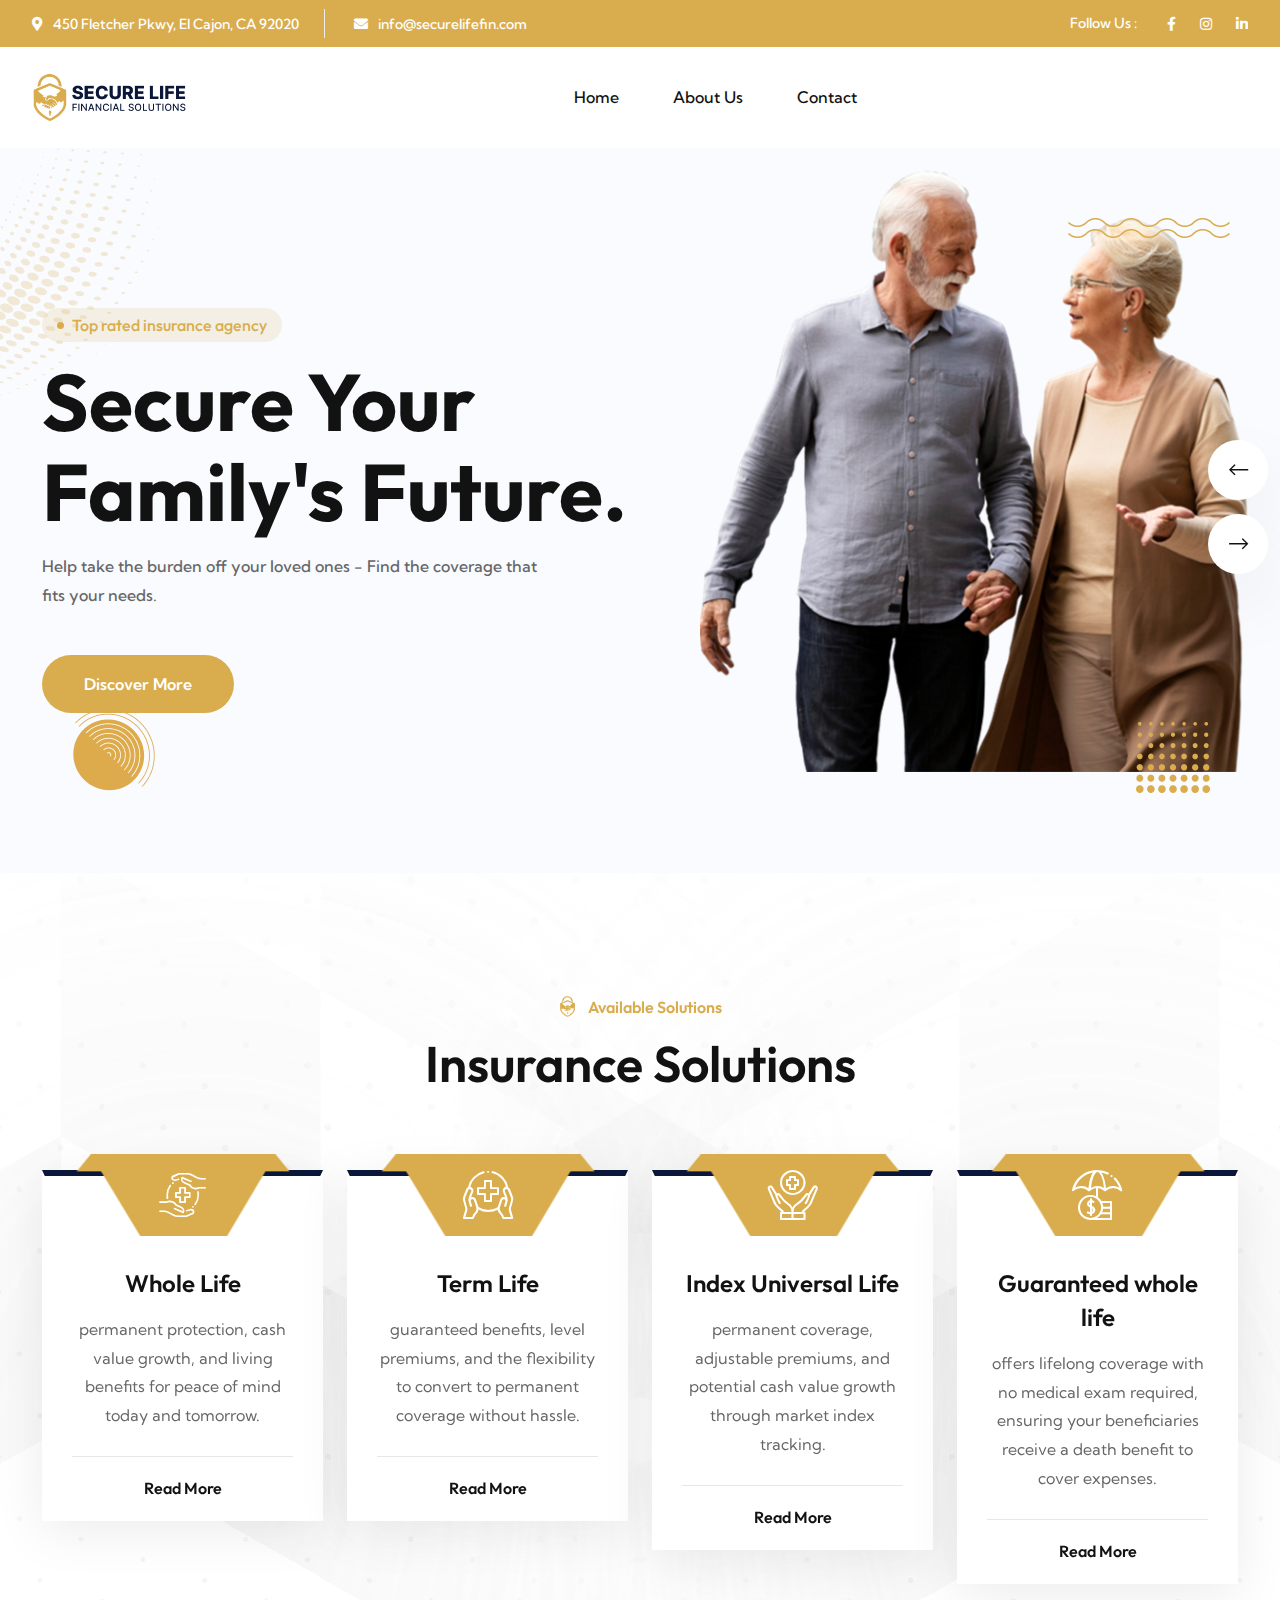
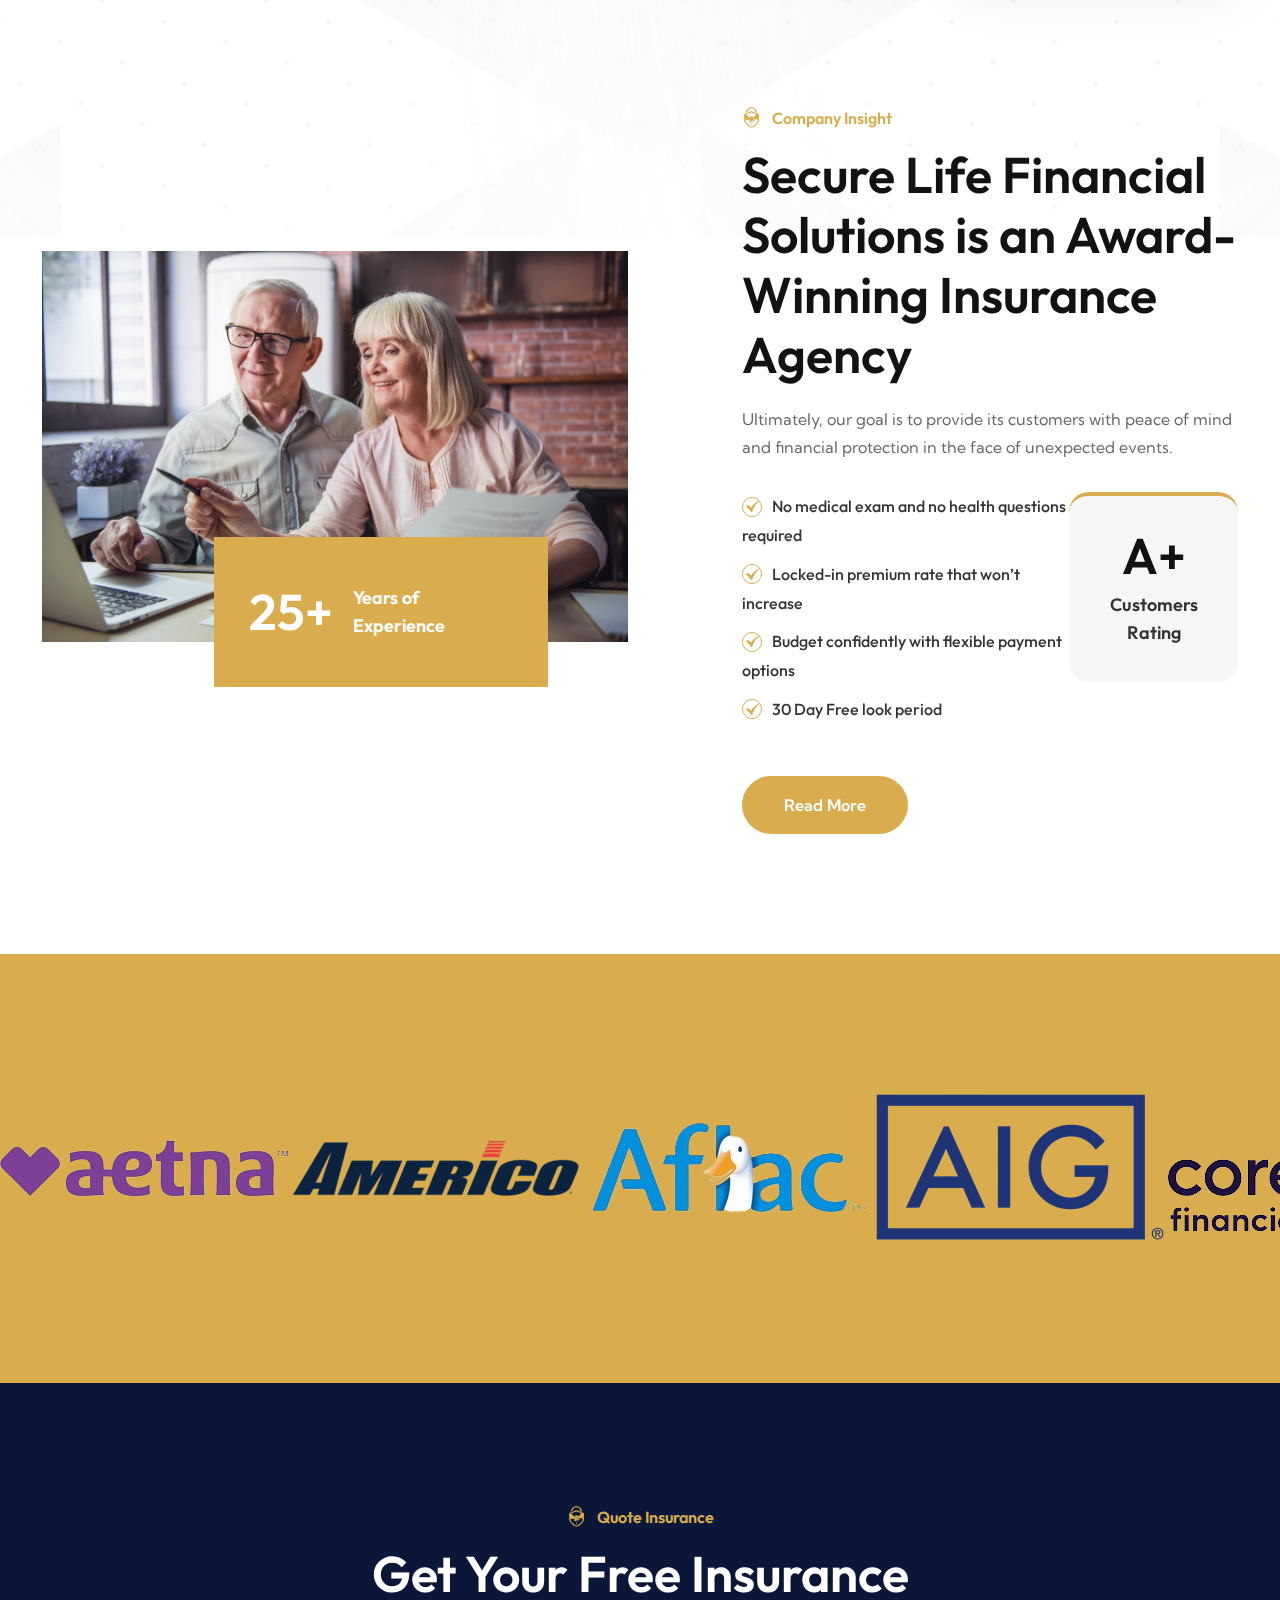
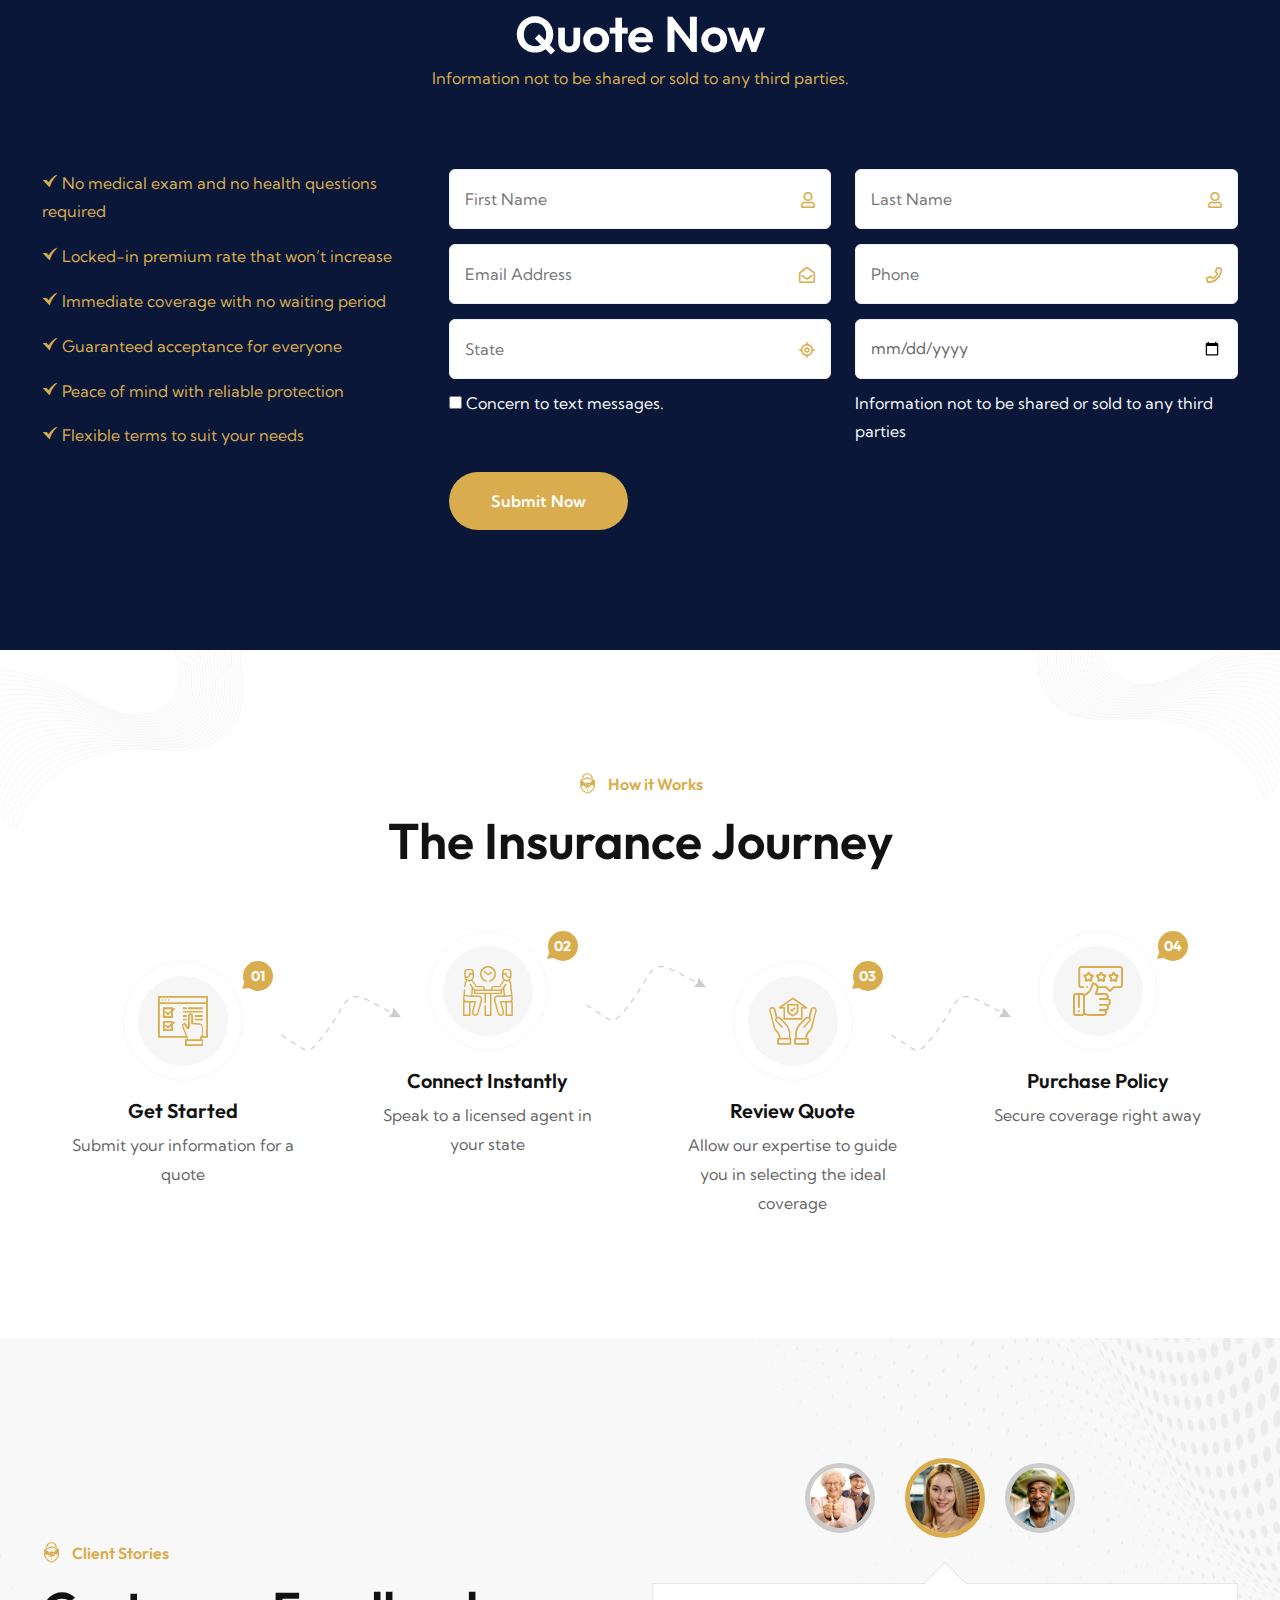
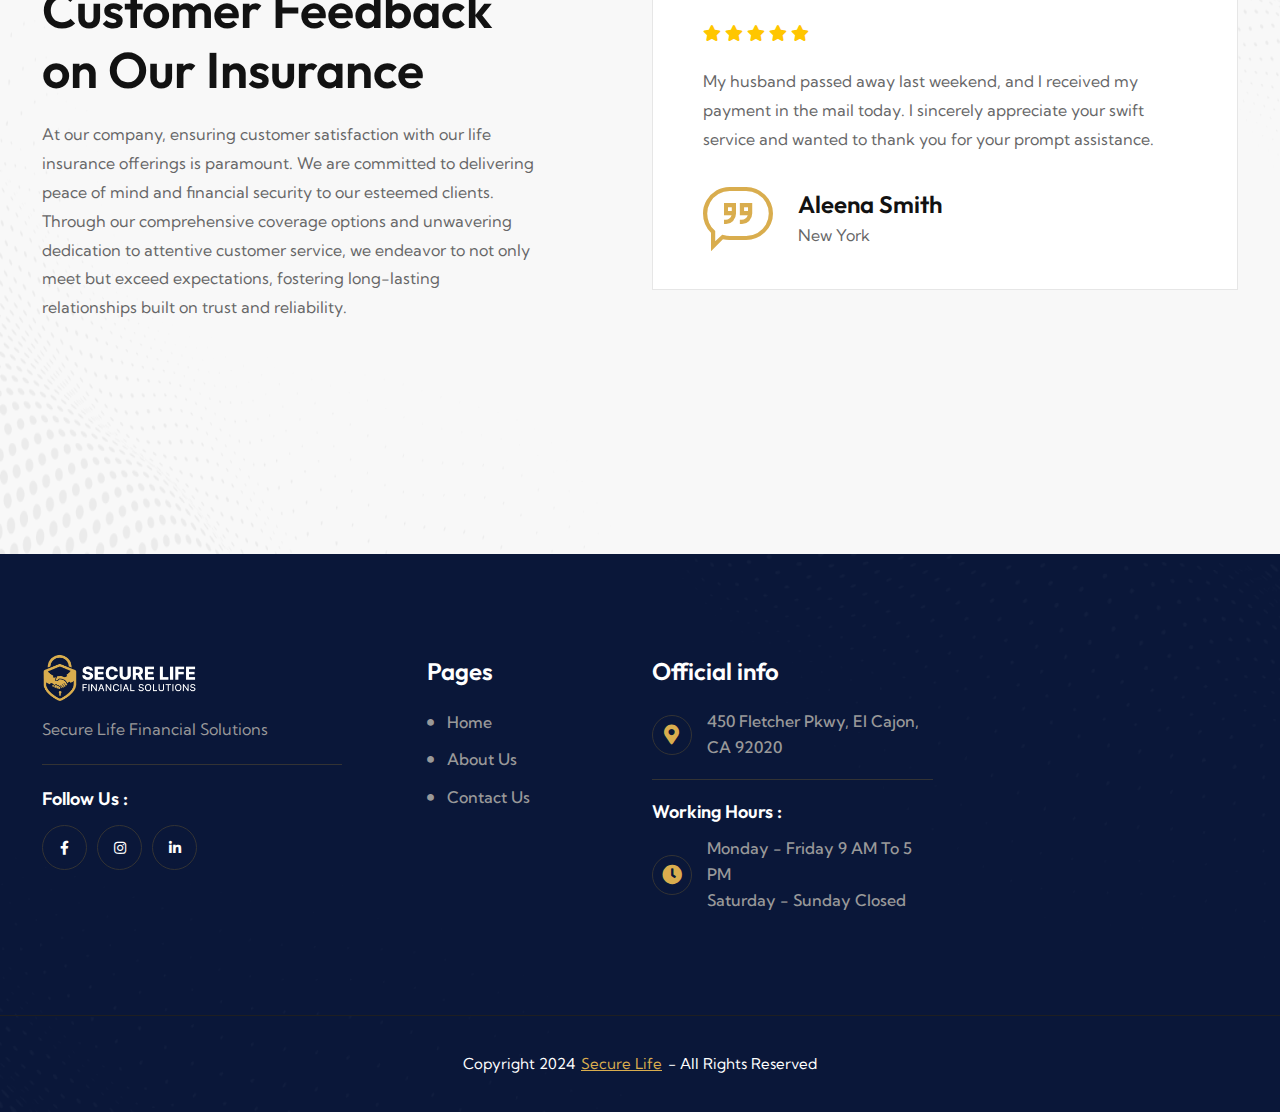
==== commit a8503fb3: "updates" ====
--- a/index.html
+++ b/index.html
@@ -118,7 +118,7 @@
 								</div>
 								<div class="header__area-menubar-right-sidebar-popup-contact-item-content">
 									<span>Call Now</span>
-									<h6><a href="tel:+125(895)658568">(858) 952-5479</a></h6>
+									<h6><a href="tel:(858) 952-5479">(858) 952-5479</a></h6>
 								</div>
 							</div>
 							<div class="header__area-menubar-right-sidebar-popup-contact-item">
@@ -182,7 +182,7 @@
 						<div class="menu__bar-popup-right-contact-item">
 							<div class="menu__bar-popup-right-contact-item-info">
 								<span>Call Now</span>
-								<h6><a href="tel:+125(895)658568">(858) 952-5479</a></h6>
+								<h6><a href="tel:(858) 952-5479">(858) 952-5479</a></h6>
 							</div>
 						</div>
 						<div class="menu__bar-popup-right-contact-item">
@@ -232,7 +232,7 @@
 								</div>
 								<div class="col-xl-5 col-lg-4">
 									<div class="banner__two-right" data-animation="fadeInRight" data-delay="1.4s">
-										<img src="assets/img/banner/banner-2.png" alt="banner-image">
+										<img src="assets/img/banner/banner-8.png" alt="banner-image">
 									</div>
 								</div>
 							</div>
@@ -258,7 +258,7 @@
 								</div>
 								<div class="col-xl-5 col-lg-4">
 									<div class="banner__two-right" data-animation="fadeInRight" data-delay="1.4s">
-										<img src="assets/img/banner/banner-3.png" alt="banner-image">
+										<img src="assets/img/banner/banner-9.png" alt="banner-image">
 									</div>
 								</div>
 							</div>
@@ -868,7 +868,7 @@
 								<div class="swiper-slide"><div class="swiper-slide-container">
 									<div class="testimonial__one-item">
 										<div class="testimonial__one-item-review">
-											<h5>Design Quality</h5>
+											<!-- <h5>Design Quality</h5> -->
 											<div class="testimonial__one-item-review-rating">
 												<i class="fas fa-star"></i>
 												<i class="fas fa-star"></i>
